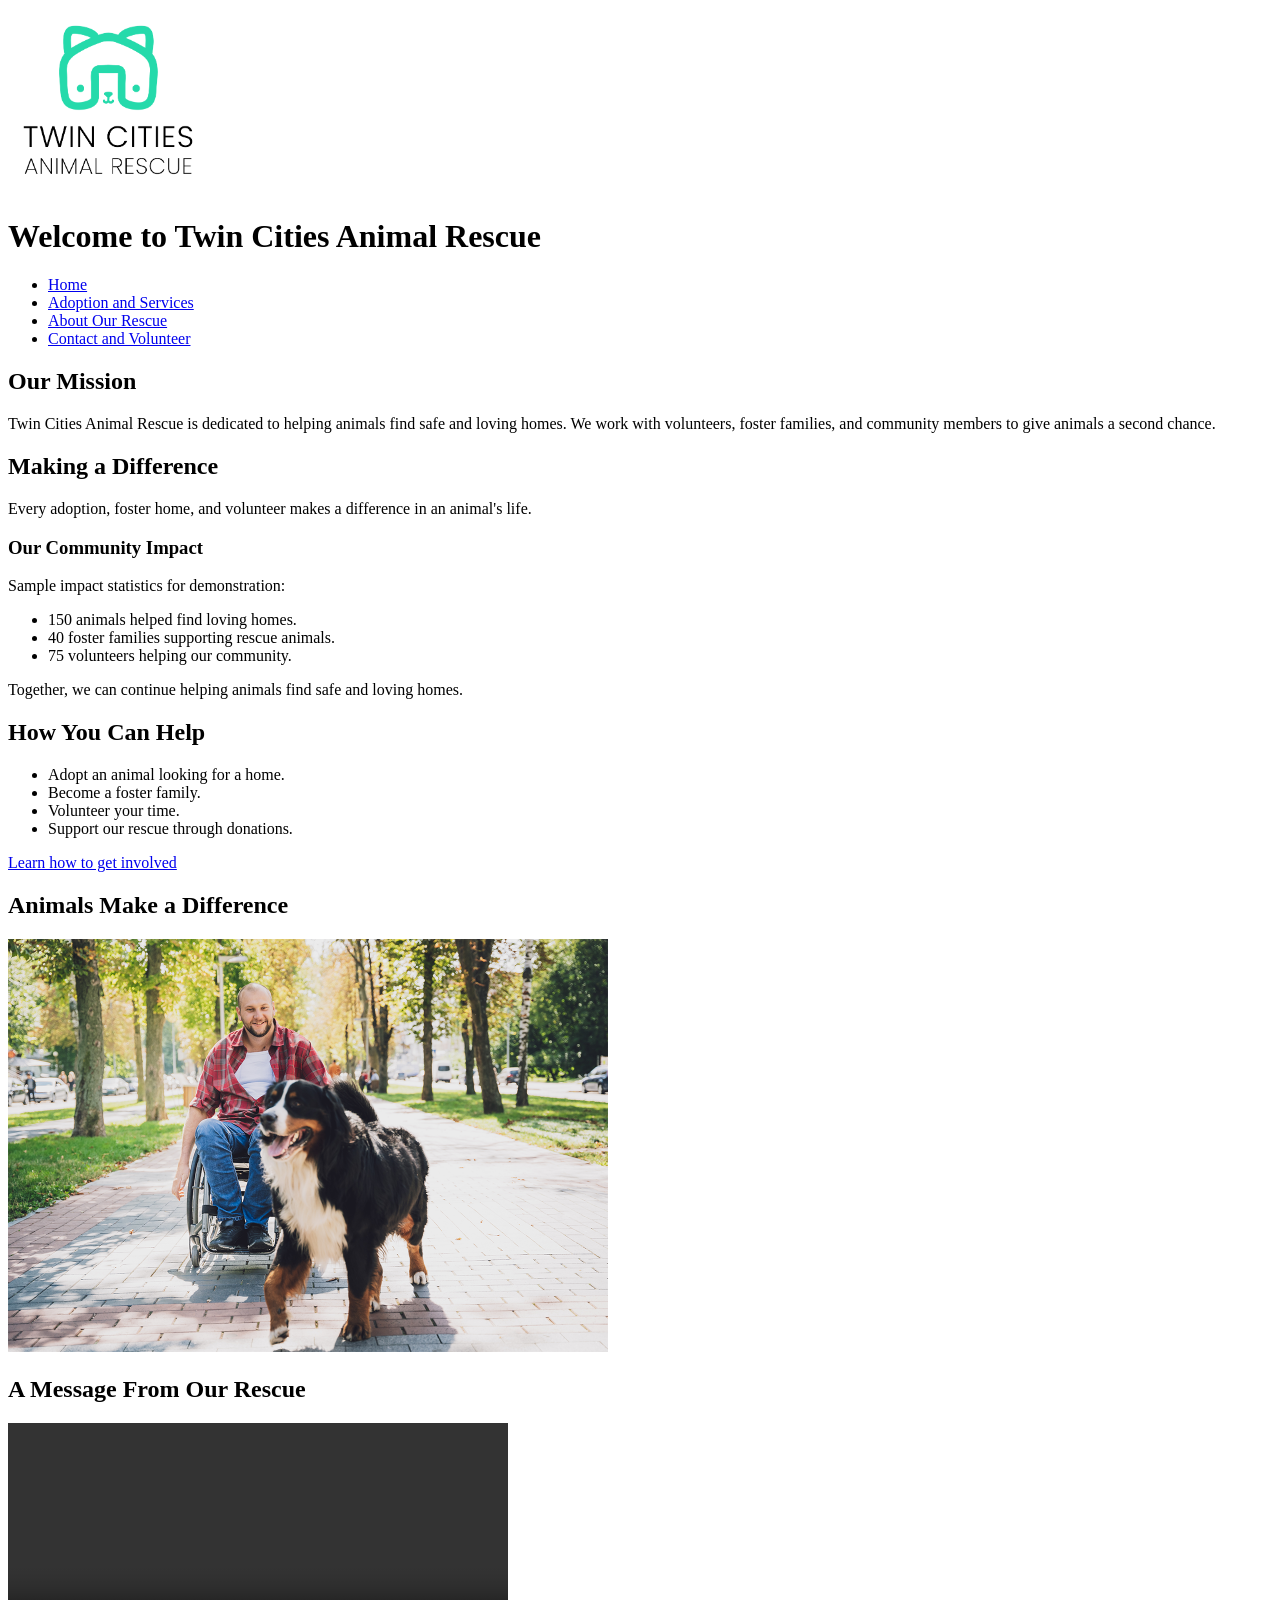
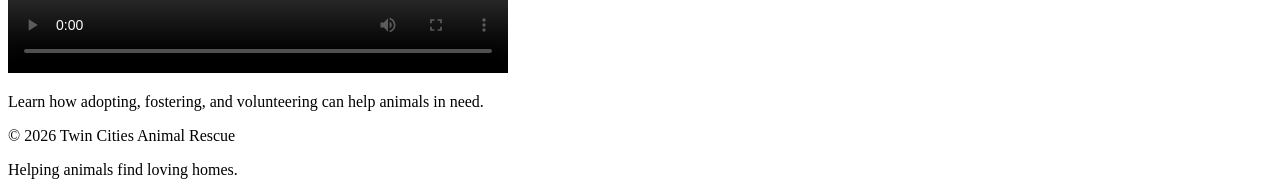
==== index.html @ 18cf3a37 "Build Twin Cities Animaal Rescue website" ====
<!DOCTYPE html>
<html lang="en">
<head>
    <meta charset="UTF-8">
    <meta name="viewport" content="width=device-width, initial-scale=1.0">
    <title>Home - Twin Cities Animal Rescue</title>
</head>
<body>

    <header>
        <img src="rescue-logo_c.png"
             alt="Twin Cities Animal Rescue logo"
             width="200">

        <h1>Welcome to Twin Cities Animal Rescue</h1>

        <nav aria-label="Main navigation">
            <ul>
                <li><a href="index.html">Home</a></li>
                <li><a href="services.html">Adoption and Services</a></li>
                <li><a href="about.html">About Our Rescue</a></li>
                <li><a href="contact.html">Contact and Volunteer</a></li>
            </ul>
        </nav>
    </header>

    <main>
        <section>
            <h2>Our Mission</h2>
            <p>
                Twin Cities Animal Rescue is dedicated to
                helping animals find safe and loving homes.
                We work with volunteers, foster families,
                and community members to give animals
                a second chance.
            </p>
        </section>

 
<section>
    <h2>Making a Difference</h2>
    <p>
        Every adoption, foster home, and volunteer
        makes a difference in an animal's life.
    </p>

    <h3>Our Community Impact</h3>
    <p>Sample impact statistics for demonstration:</p>
    <ul>
        <li>150 animals helped find loving homes.</li>
        <li>40 foster families supporting rescue animals.</li>
        <li>75 volunteers helping our community.</li>
    </ul>

    <p>
        Together, we can continue helping animals
        find safe and loving homes.
    </p>
</section>


        <section>
            <h2>How You Can Help</h2>
            <ul>
                <li>Adopt an animal looking for a home.</li>
                <li>Become a foster family.</li>
                <li>Volunteer your time.</li>
                <li>Support our rescue through donations.</li>
            </ul>
            <p>
                <a href="contact.html">
                    Learn how to get involved
                </a>
            </p>
        </section>

        <section>
            <h2>Animals Make a Difference</h2>

            <picture>
                <source media="(max-width: 600px)"
                        srcset="rescue-feature-small_c.png">
                <img src="rescue-feature-large_c.png"
                     alt="A man using a wheelchair enjoying a walk with a large dog"
                     width="600">
            </picture>
        </section>

        <section>
            <h2>A Message From Our Rescue</h2>
            <video controls width="500">
                <source src="rescue-message_c.mp4"
                        type="video/mp4">
                Your browser does not support HTML video.
            </video>
            <p>
                Learn how adopting, fostering, and
                volunteering can help animals in need.
            </p>
        </section>
    </main>

    <footer>
        <p>&copy; 2026 Twin Cities Animal Rescue</p>
        <p>Helping animals find loving homes.</p>
    </footer>

</body>
</html>
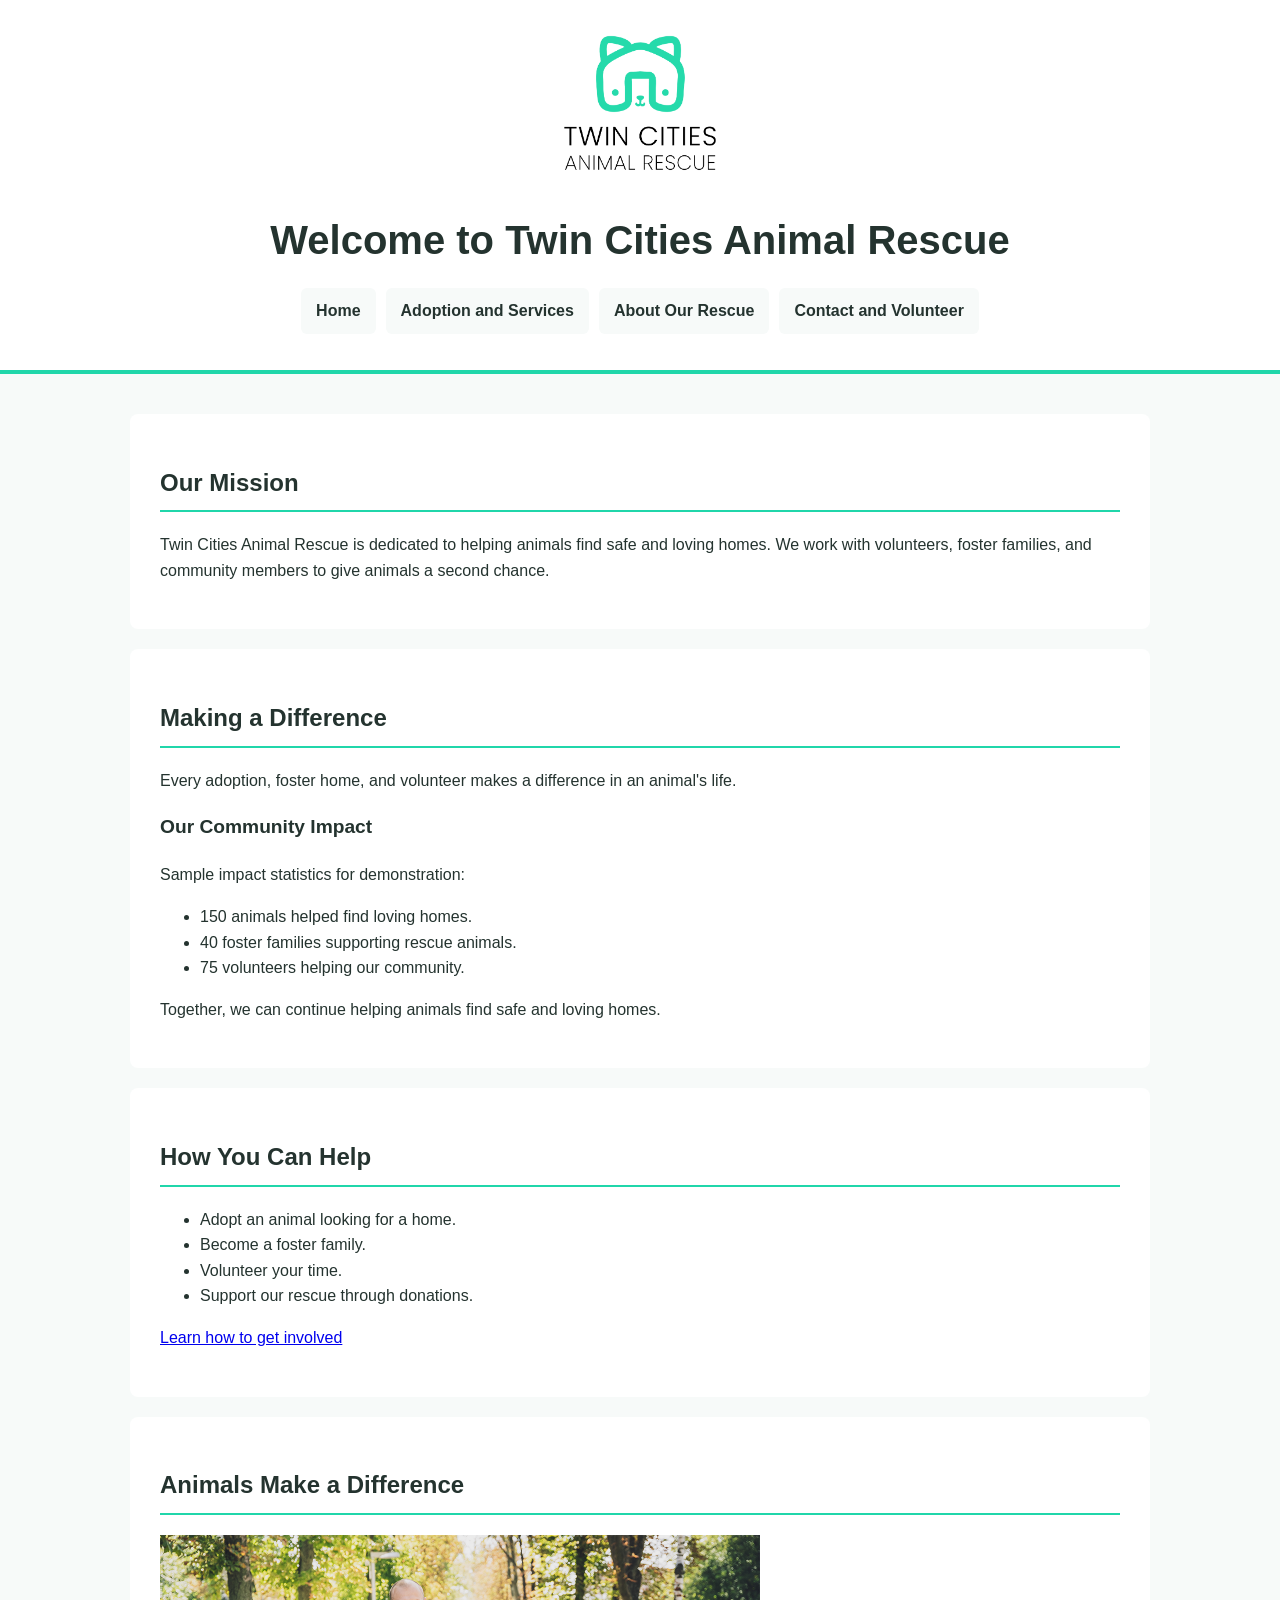
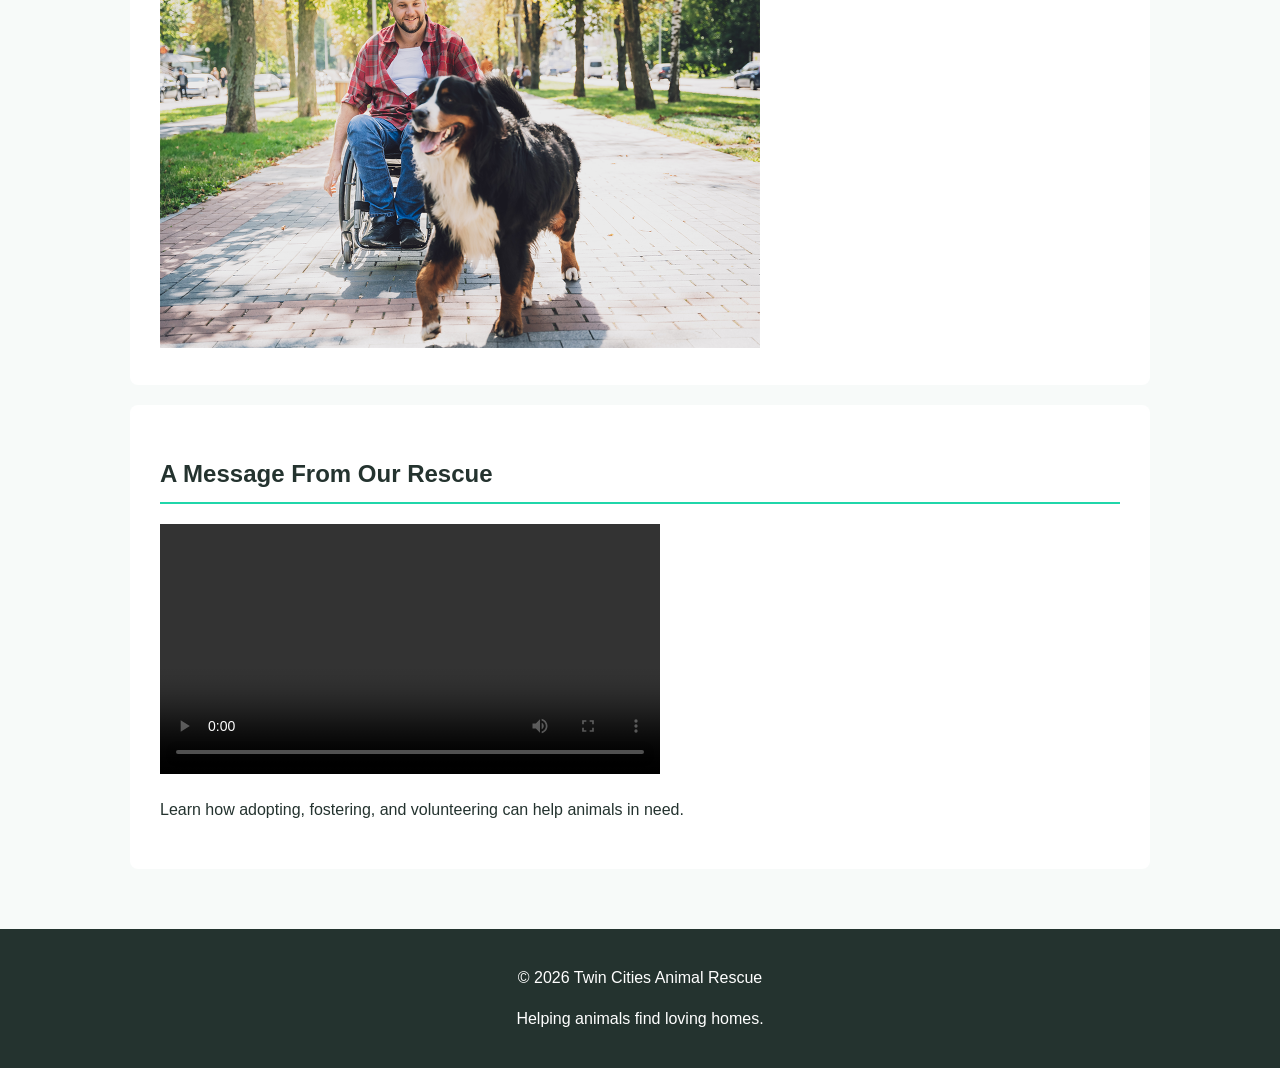
==== commit 9a48cdf0: "Add responsive CSS styling for Touchstone 3" ====
--- a/index.html
+++ b/index.html
@@ -2,6 +2,7 @@
 <!DOCTYPE html>
 <html lang="en">
 <head>
+    <link rel="stylesheet" href="styles.css">
     <meta charset="UTF-8">
     <meta name="viewport" content="width=device-width, initial-scale=1.0">
     <title>Home - Twin Cities Animal Rescue</title>
--- a/styles.css
+++ b/styles.css
@@ -0,0 +1,169 @@
+
+/* Twin Cities Animal Rescue - Main Stylesheet */
+
+* {
+    box-sizing: border-box;
+}
+
+body {
+    margin: 0;
+    font-family: Arial, sans-serif;
+    line-height: 1.6;
+    color: #24332F;
+    background-color: #F7FAF9;
+}
+
+/* Header and Navigation */
+
+header {
+    background-color: #FFFFFF;
+    padding: 20px;
+    text-align: center;
+    border-bottom: 4px solid #20D6AA;
+}
+
+header img {
+    max-width: 180px;
+    height: auto;
+}
+
+h1 {
+    font-size: 2rem;
+    margin: 15px 0;
+}
+
+nav ul {
+    display: flex;
+    flex-direction: column;
+    gap: 10px;
+    list-style: none;
+    padding: 0;
+}
+
+nav a {
+    display: block;
+    padding: 10px 15px;
+    color: #24332F;
+    background-color: #F7FAF9;
+    text-decoration: none;
+    border-radius: 6px;
+    font-weight: bold;
+}
+
+nav a:hover,
+nav a:focus-visible {
+    background-color: #20D6AA;
+}
+
+/* Main Content */
+
+main {
+    max-width: 1100px;
+    margin: 0 auto;
+    padding: 20px;
+}
+
+section {
+    background-color: #FFFFFF;
+    padding: 20px;
+    margin-bottom: 20px;
+    border-radius: 8px;
+}
+
+h2 {
+    font-size: 1.5rem;
+    border-bottom: 2px solid #20D6AA;
+    padding-bottom: 8px;
+}
+
+h3 {
+    font-size: 1.2rem;
+}
+
+img,
+video {
+    max-width: 100%;
+    height: auto;
+}
+
+figure {
+    margin: 20px 0;
+}
+
+figcaption {
+    font-style: italic;
+    margin-top: 8px;
+}
+
+/* Forms */
+
+fieldset {
+    border: 1px solid #24332F;
+    border-radius: 6px;
+    margin-bottom: 20px;
+    padding: 15px;
+}
+
+legend {
+    font-weight: bold;
+}
+
+input,
+select,
+textarea {
+    display: block;
+    width: 100%;
+    max-width: 500px;
+    padding: 10px;
+    margin-top: 5px;
+    font: inherit;
+}
+
+button {
+    background-color: #20D6AA;
+    color: #24332F;
+    border: none;
+    border-radius: 6px;
+    padding: 12px 20px;
+    margin: 5px;
+    font: inherit;
+    font-weight: bold;
+    cursor: pointer;
+}
+
+button:hover,
+button:focus-visible {
+    background-color: #F7FAF9;
+    outline: 2px solid #24332F;
+}
+
+/* Footer */
+
+footer {
+    background-color: #24332F;
+    color: #FFFFFF;
+    text-align: center;
+    padding: 20px;
+}
+
+/* Larger Screens */
+
+@media (min-width: 768px) {
+    nav ul {
+        flex-direction: row;
+        justify-content: center;
+        flex-wrap: wrap;
+    }
+
+    main {
+        padding: 40px;
+    }
+
+    section {
+        padding: 30px;
+    }
+
+    h1 {
+        font-size: 2.5rem;
+    }
+}
